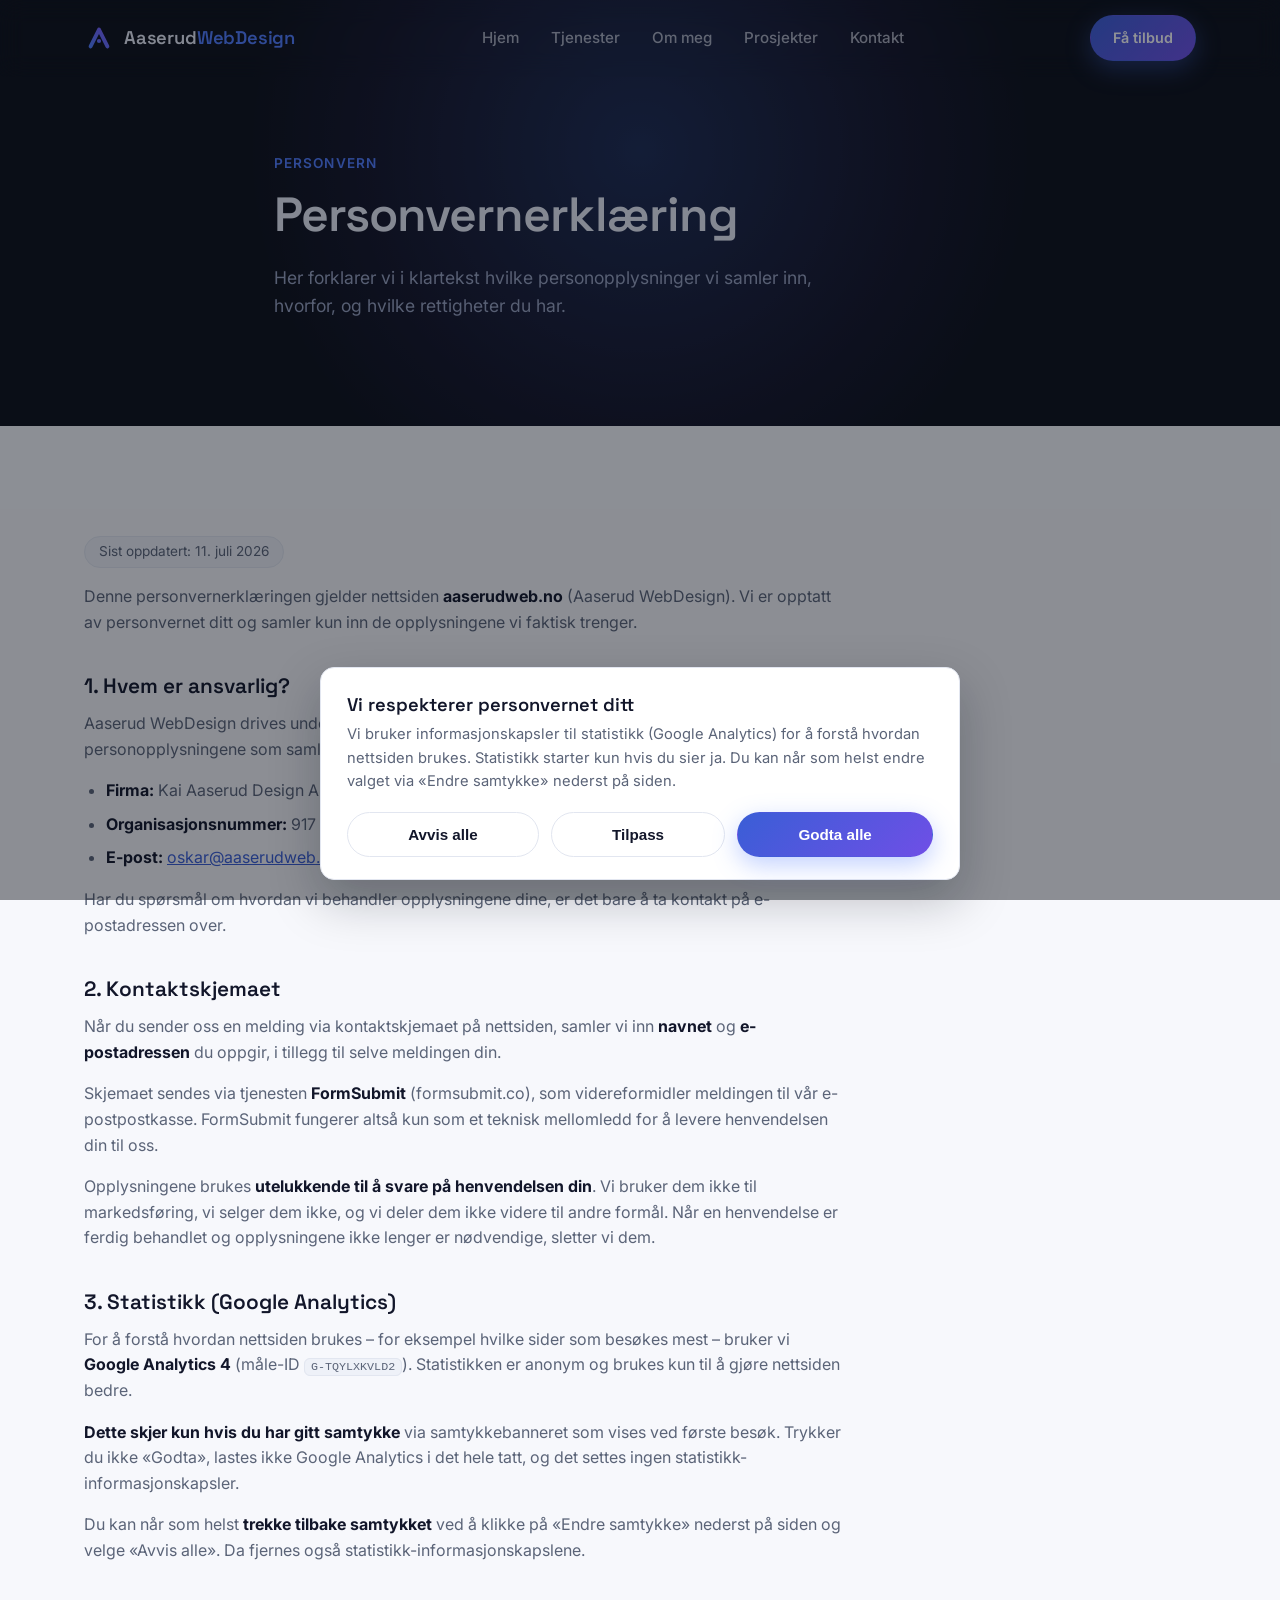
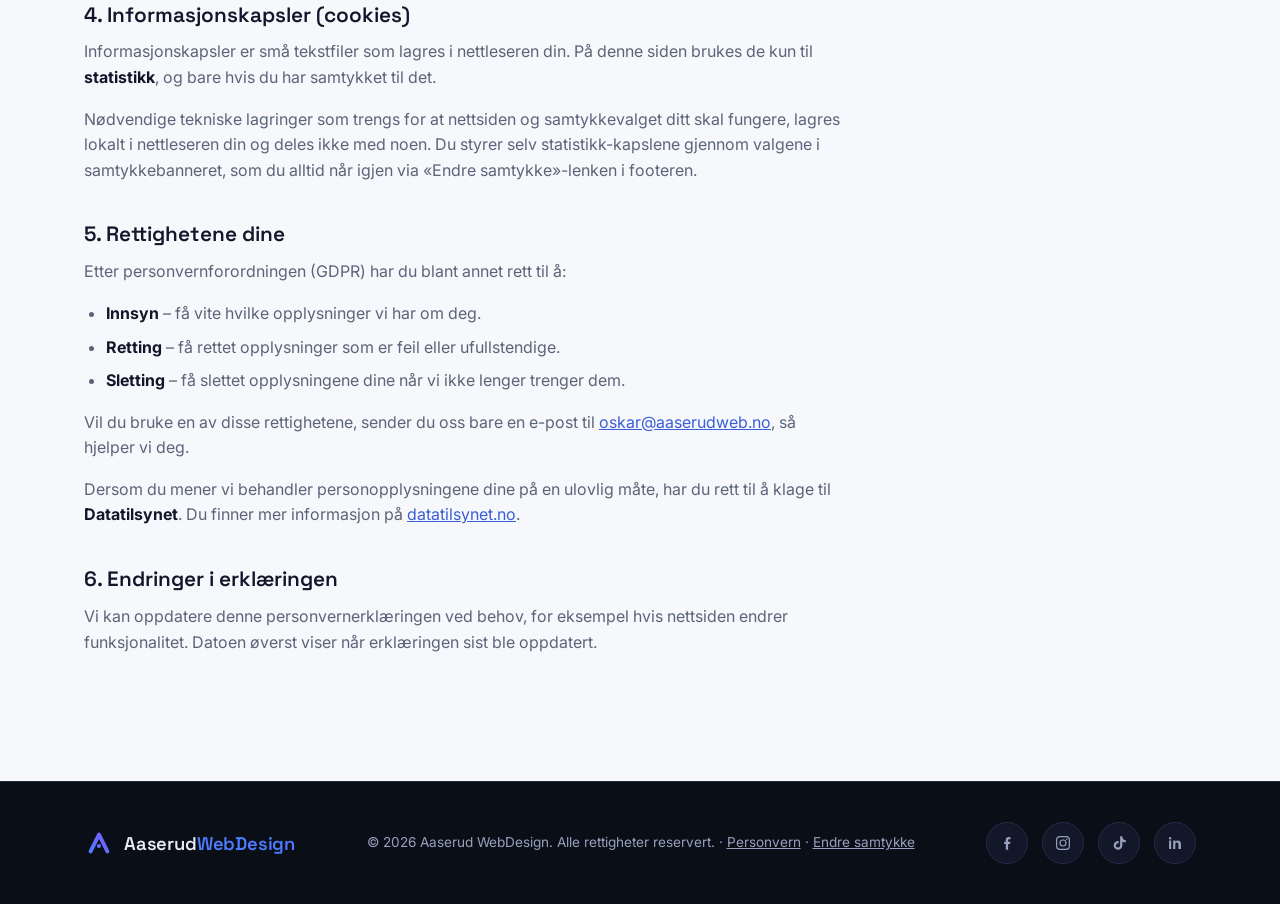
==== personvern.html @ 6ab15b95 "Forbedre universell utforming (WCAG 2.1 AA) Fikser kontrast (mørkere aksentfarge til tekst/knapper)," ====
<!DOCTYPE html>
<html lang="no">
<head>
<meta charset="UTF-8">
<meta name="viewport" content="width=device-width, initial-scale=1.0">
<title>Personvernerklæring | Aaserud WebDesign</title>
<meta name="description" content="Personvernerklæring for Aaserud WebDesign – hvordan vi behandler personopplysninger fra kontaktskjema og statistikk.">
<link rel="preconnect" href="https://fonts.googleapis.com">
<link rel="preconnect" href="https://fonts.gstatic.com" crossorigin>
<link href="https://fonts.googleapis.com/css2?family=Space+Grotesk:wght@400;500;600;700&family=Inter:wght@400;500;600&display=swap" rel="stylesheet">
<link rel="stylesheet" href="css/style.css">
<link rel="icon" type="image/svg+xml" href="favicon.svg">
</head>
<body>

<a href="#innhold" class="skip-link">Hopp til hovedinnhold</a>

<!-- Shared logo mark (referenced via <use>) -->
<svg width="0" height="0" style="position:absolute" aria-hidden="true">
  <defs>
    <linearGradient id="logoGrad" x1="0%" y1="100%" x2="100%" y2="0%">
      <stop offset="0%" stop-color="#4f7cff"/>
      <stop offset="100%" stop-color="#7c5cff"/>
    </linearGradient>
  </defs>
  <symbol id="logo-mark" viewBox="0 0 100 100">
    <path d="M22 78 L50 22 L78 78" fill="none" stroke="url(#logoGrad)" stroke-width="13" stroke-linecap="round" stroke-linejoin="round"/>
    <circle cx="50" cy="60" r="7" fill="url(#logoGrad)"/>
  </symbol>
</svg>

<header class="site-header" id="site-header">
  <div class="container header-inner">
    <a href="index.html#hjem" class="logo">
      <svg class="logo-mark" aria-hidden="true"><use href="#logo-mark"/></svg>
      <span class="logo-text">Aaserud<span class="logo-accent">WebDesign</span></span>
    </a>

    <nav class="main-nav" id="main-nav">
      <a href="index.html#hjem">Hjem</a>
      <a href="index.html#tjenester">Tjenester</a>
      <a href="index.html#om-oss">Om meg</a>
      <a href="index.html#prosjekter">Prosjekter</a>
      <a href="index.html#kontakt">Kontakt</a>
    </nav>

    <a href="index.html#kontakt" class="btn btn-primary btn-nav">Få tilbud</a>

    <button class="nav-toggle" id="nav-toggle" aria-label="Åpne meny" aria-expanded="false">
      <span></span><span></span><span></span>
    </button>
  </div>
</header>

<main id="innhold" tabindex="-1">

  <!-- Mørk topp-bar, slik at den faste headeren blir lesbar (samme grep som takk-siden) -->
  <section class="hero legal-hero">
    <div class="hero-glow"></div>
    <div class="container hero-inner">
      <p class="eyebrow">Personvern</p>
      <h1>Personvern&shy;erklæring</h1>
      <p class="hero-lead">
        Her forklarer vi i klartekst hvilke personopplysninger vi samler inn,
        hvorfor, og hvilke rettigheter du har.
      </p>
    </div>
  </section>

  <!-- Selve erklæringen -->
  <section class="section">
    <div class="container">
      <article class="legal">

        <p class="legal-updated">Sist oppdatert: 11. juli 2026</p>

        <p>
          Denne personvernerklæringen gjelder nettsiden
          <strong>aaserudweb.no</strong> (Aaserud WebDesign). Vi er opptatt av
          personvernet ditt og samler kun inn de opplysningene vi faktisk trenger.
        </p>

        <!-- 1. Behandlingsansvarlig -->
        <h2>1. Hvem er ansvarlig?</h2>
        <p>
          Aaserud WebDesign drives under firmaet <strong>Kai Aaserud Design AS</strong>,
          som er behandlingsansvarlig for personopplysningene som samles inn via denne nettsiden.
        </p>
        <ul>
          <li><strong>Firma:</strong> Kai Aaserud Design AS</li>
          <li><strong>Organisasjonsnummer:</strong> 917 796 440</li>
          <li><strong>E-post:</strong> <a href="mailto:oskar@aaserudweb.no">oskar@aaserudweb.no</a></li>
        </ul>
        <p>
          Har du spørsmål om hvordan vi behandler opplysningene dine, er det bare å
          ta kontakt på e-postadressen over.
        </p>

        <!-- 2. Kontaktskjema -->
        <h2>2. Kontaktskjemaet</h2>
        <p>
          Når du sender oss en melding via kontaktskjemaet på nettsiden, samler vi inn
          <strong>navnet</strong> og <strong>e-postadressen</strong> du oppgir, i tillegg til
          selve meldingen din.
        </p>
        <p>
          Skjemaet sendes via tjenesten <strong>FormSubmit</strong> (formsubmit.co), som
          videreformidler meldingen til vår e-postpostkasse. FormSubmit fungerer altså kun som
          et teknisk mellomledd for å levere henvendelsen din til oss.
        </p>
        <p>
          Opplysningene brukes <strong>utelukkende til å svare på henvendelsen din</strong>.
          Vi bruker dem ikke til markedsføring, vi selger dem ikke, og vi deler dem ikke videre
          til andre formål. Når en henvendelse er ferdig behandlet og opplysningene ikke lenger
          er nødvendige, sletter vi dem.
        </p>

        <!-- 3. Google Analytics -->
        <h2>3. Statistikk (Google Analytics)</h2>
        <p>
          For å forstå hvordan nettsiden brukes – for eksempel hvilke sider som besøkes mest –
          bruker vi <strong>Google Analytics 4</strong> (måle-ID <code>G-TQYLXKVLD2</code>).
          Statistikken er anonym og brukes kun til å gjøre nettsiden bedre.
        </p>
        <p>
          <strong>Dette skjer kun hvis du har gitt samtykke</strong> via samtykkebanneret som
          vises ved første besøk. Trykker du ikke «Godta», lastes ikke Google Analytics i det
          hele tatt, og det settes ingen statistikk-informasjonskapsler.
        </p>
        <p>
          Du kan når som helst <strong>trekke tilbake samtykket</strong> ved å klikke på
          «Endre samtykke» nederst på siden og velge «Avvis alle». Da fjernes også
          statistikk-informasjonskapslene.
        </p>

        <!-- 4. Informasjonskapsler -->
        <h2>4. Informasjonskapsler (cookies)</h2>
        <p>
          Informasjonskapsler er små tekstfiler som lagres i nettleseren din. På denne siden
          brukes de kun til <strong>statistikk</strong>, og bare hvis du har samtykket til det.
        </p>
        <p>
          Nødvendige tekniske lagringer som trengs for at nettsiden og samtykkevalget ditt skal
          fungere, lagres lokalt i nettleseren din og deles ikke med noen. Du styrer selv
          statistikk-kapslene gjennom valgene i samtykkebanneret, som du alltid når igjen via
          «Endre samtykke»-lenken i footeren.
        </p>

        <!-- 5. Rettigheter -->
        <h2>5. Rettighetene dine</h2>
        <p>
          Etter personvernforordningen (GDPR) har du blant annet rett til å:
        </p>
        <ul>
          <li><strong>Innsyn</strong> – få vite hvilke opplysninger vi har om deg.</li>
          <li><strong>Retting</strong> – få rettet opplysninger som er feil eller ufullstendige.</li>
          <li><strong>Sletting</strong> – få slettet opplysningene dine når vi ikke lenger trenger dem.</li>
        </ul>
        <p>
          Vil du bruke en av disse rettighetene, sender du oss bare en e-post til
          <a href="mailto:oskar@aaserudweb.no">oskar@aaserudweb.no</a>, så hjelper vi deg.
        </p>
        <p>
          Dersom du mener vi behandler personopplysningene dine på en ulovlig måte, har du rett
          til å klage til <strong>Datatilsynet</strong>. Du finner mer informasjon på
          <a href="https://www.datatilsynet.no" target="_blank" rel="noopener">datatilsynet.no<span class="visually-hidden"> (åpnes i ny fane)</span></a>.
        </p>

        <!-- 6. Endringer -->
        <h2>6. Endringer i erklæringen</h2>
        <p>
          Vi kan oppdatere denne personvernerklæringen ved behov, for eksempel hvis nettsiden
          endrer funksjonalitet. Datoen øverst viser når erklæringen sist ble oppdatert.
        </p>

      </article>
    </div>
  </section>

</main>

<footer class="site-footer">
  <div class="container footer-inner">
    <a href="index.html#hjem" class="logo">
      <svg class="logo-mark" aria-hidden="true"><use href="#logo-mark"/></svg>
      <span class="logo-text">Aaserud<span class="logo-accent">WebDesign</span></span>
    </a>
    <p>&copy; <span id="year"></span> Aaserud WebDesign. Alle rettigheter reservert.
      &middot; <a href="personvern.html">Personvern</a>
      &middot; <button type="button" class="consent-reopen" data-consent-reopen>Endre samtykke</button></p>
    <div class="social-links footer-social">
      <a class="social-icon" href="https://www.facebook.com/profile.php?id=61591811129227" target="_blank" rel="noopener" title="Facebook" aria-label="Facebook (åpnes i ny fane)">
        <svg viewBox="0 0 24 24" fill="currentColor"><path d="M13.5 21v-7.6h2.6l.4-3h-3v-1.9c0-.87.24-1.46 1.5-1.46h1.6V4.1c-.28-.04-1.23-.12-2.34-.12-2.32 0-3.9 1.4-3.9 4V10.4H8.3v3h2.1V21h3.1z"/></svg>
      </a>
      <a class="social-icon" href="https://www.instagram.com/aaserudweb/" target="_blank" rel="noopener" title="Instagram" aria-label="Instagram (åpnes i ny fane)">
        <svg viewBox="0 0 24 24" fill="none"><rect x="3.5" y="3.5" width="17" height="17" rx="4.5" stroke="currentColor" stroke-width="1.6"/><circle cx="12" cy="12" r="4" stroke="currentColor" stroke-width="1.6"/><circle cx="17" cy="7" r="1" fill="currentColor"/></svg>
      </a>
      <a class="social-icon" href="https://www.tiktok.com/@aaserudweb" target="_blank" rel="noopener" title="TikTok" aria-label="TikTok (åpnes i ny fane)">
        <svg viewBox="0 0 24 24" fill="currentColor"><path d="M16.5 3h-3v12.2a2.8 2.8 0 1 1-2-2.68V9.4a5.8 5.8 0 1 0 5 5.75V9.9a7.7 7.7 0 0 0 4.5 1.45V8.35A4.7 4.7 0 0 1 16.5 3z"/></svg>
      </a>
      <a class="social-icon" href="https://www.linkedin.com/in/oskar-aaserud-960162421/" target="_blank" rel="noopener" title="LinkedIn" aria-label="LinkedIn (åpnes i ny fane)">
        <svg viewBox="0 0 24 24" fill="currentColor"><path d="M6.94 8.5H4.06V20h2.88V8.5zM5.5 4a1.67 1.67 0 100 3.34A1.67 1.67 0 005.5 4zM20 20v-6.34c0-3.4-1.82-4.98-4.24-4.98-1.96 0-2.83 1.08-3.32 1.83V8.5H9.56c.04.87 0 11.5 0 11.5h2.88v-6.42c0-.34.03-.69.13-.94.28-.69.92-1.42 2-1.42 1.41 0 1.97 1.07 1.97 2.65V20H20z"/></svg>
      </a>
    </div>
  </div>
</footer>

<script src="js/script.js"></script>
<script src="js/consent.js"></script>
</body>
</html>
---- css/style.css ----
/* ===== Variables ===== */
:root {
  --bg: #f7f8fc;
  --bg-alt: #eef1f8;
  --surface: #ffffff;
  --surface-hover: #f5f7fc;
  --border: #e2e6f0;
  --text: #12162a;
  --text-muted: #5b6478;
  --accent: #4f7cff;
  --accent-2: #7c5cff;
  --accent-gradient: linear-gradient(135deg, var(--accent), var(--accent-2));
  /* Mørkere varianter til tekst/knapper der hvit eller lys bakgrunn krever
     WCAG AA-kontrast (4.5:1). Brand-blåfargen over beholdes til grafikk og
     til tekst på mørk bakgrunn, der den allerede har god kontrast. */
  --accent-strong: #3a5ed6;    /* tekstlenker på lys bakgrunn */
  --accent-2-strong: #6f4fe6;  /* mørkere lilla, kun i knappe-gradienten */
  --field-border: #767f94;     /* synlig kant på skjemafelt (WCAG 1.4.11) */
  --radius: 14px;
  --font-head: 'Space Grotesk', 'Inter', sans-serif;
  --font-body: 'Inter', sans-serif;
  --container: 1160px;

  /* Dark bookend sections (hero + footer) */
  --dark-bg: #0a0e17;
  --dark-surface: #121829;
  --dark-border: #232c45;
  --dark-text: #e8ecf7;
  --dark-text-muted: #97a1bf;
}

* { box-sizing: border-box; margin: 0; padding: 0; }

html { scroll-behavior: smooth; }

body {
  background: var(--bg);
  color: var(--text);
  font-family: var(--font-body);
  line-height: 1.6;
  -webkit-font-smoothing: antialiased;
  overflow-x: hidden;
}

h1, h2, h3, .logo {
  font-family: var(--font-head);
  font-weight: 600;
  line-height: 1.15;
}

a { color: inherit; text-decoration: none; }

img { max-width: 100%; display: block; }

/* ===== Tilgjengelighet: synlig tastaturfokus ===== */
/* Tydelig fokus-omriss for ALT som kan nås med Tab (lenker, knapper, felt).
   :focus-visible vises kun ved tastaturbruk, ikke ved museklikk. */
:focus-visible {
  outline: 3px solid var(--accent);
  outline-offset: 2px;
}

/* "Hopp til hovedinnhold"-lenke: skjult til den får tastaturfokus. */
.skip-link {
  position: absolute;
  left: 12px;
  top: -60px;
  z-index: 1001;
  background: var(--surface);
  color: var(--text);
  padding: 10px 18px;
  border: 1px solid var(--border);
  border-radius: 8px;
  font-weight: 600;
  transition: top 0.2s ease;
}
.skip-link:focus { top: 12px; }

/* Synlig for skjermlesere, skjult visuelt (f.eks. «(åpnes i ny fane)»). */
.visually-hidden {
  position: absolute !important;
  width: 1px; height: 1px;
  padding: 0; margin: -1px;
  overflow: hidden;
  clip: rect(0, 0, 0, 0);
  white-space: nowrap;
  border: 0;
}

.container {
  width: 100%;
  max-width: var(--container);
  margin: 0 auto;
  padding: 0 24px;
}

.text-gradient {
  background: var(--accent-gradient);
  -webkit-background-clip: text;
  background-clip: text;
  color: transparent;
}

.eyebrow {
  display: inline-block;
  font-size: 0.85rem;
  font-weight: 600;
  letter-spacing: 0.08em;
  text-transform: uppercase;
  color: var(--accent-strong);   /* mørkere blå for lesbarhet på lys bakgrunn */
  margin-bottom: 12px;
}

.eyebrow.center { display: block; text-align: center; }
/* På den mørke hero-baren har brand-blåfargen god kontrast – behold den der. */
.hero .eyebrow { color: var(--accent); }

.section-title { font-size: clamp(1.7rem, 3vw, 2.4rem); margin-bottom: 18px; }
.section-title.center { text-align: center; }
.section-lead { color: var(--text-muted); max-width: 560px; }
.section-lead.center { margin: 0 auto 40px; text-align: center; }

/* ===== Buttons ===== */
.btn {
  display: inline-flex;
  align-items: center;
  justify-content: center;
  padding: 13px 26px;
  border-radius: 999px;
  font-weight: 600;
  font-size: 0.95rem;
  border: 1px solid transparent;
  cursor: pointer;
  transition: transform 0.2s ease, box-shadow 0.2s ease, background 0.2s ease, border-color .2s ease;
}

.btn-primary {
  /* Litt dypere gradient enn brand-fargen, slik at hvit tekst får minst
     4.5:1 kontrast (WCAG AA for normal tekst). Nesten umerkelig visuelt. */
  background: linear-gradient(135deg, var(--accent-strong), var(--accent-2-strong));
  color: #fff;
  box-shadow: 0 8px 24px rgba(79, 124, 255, 0.35);
}

.btn-primary:hover { transform: translateY(-2px); box-shadow: 0 12px 30px rgba(79, 124, 255, 0.45); }

.btn-ghost {
  background: transparent;
  color: var(--dark-text);
  border-color: var(--dark-border);
}

.btn-ghost:hover { border-color: var(--accent); color: var(--accent); }

.btn-full { width: 100%; }

/* ===== Header ===== */
.site-header {
  position: fixed;
  top: 0; left: 0; right: 0;
  z-index: 100;
  background: transparent;
  color: var(--dark-text);
  backdrop-filter: blur(12px);
  border-bottom: 1px solid transparent;
  transition: border-color 0.3s ease, background 0.3s ease, color 0.3s ease;
}

.site-header.scrolled {
  border-bottom-color: var(--border);
  background: rgba(247, 248, 252, 0.88);
  color: var(--text);
  box-shadow: 0 1px 0 rgba(18, 22, 42, 0.04);
}

.header-inner {
  display: flex;
  align-items: center;
  justify-content: space-between;
  height: 76px;
}

.logo {
  display: inline-flex;
  align-items: center;
  gap: 10px;
  font-size: 1.15rem;
  font-weight: 600;
  letter-spacing: -0.01em;
  white-space: nowrap;
}
.logo-accent { color: var(--accent); }

.logo-mark {
  width: 30px;
  height: 30px;
  flex-shrink: 0;
  transition: transform 0.35s cubic-bezier(0.34, 1.56, 0.64, 1);
}
.logo:hover .logo-mark { transform: rotate(-8deg) scale(1.08); }

.main-nav { display: flex; gap: 32px; }
.main-nav a {
  font-size: 0.95rem;
  color: currentColor;
  opacity: 0.7;
  font-weight: 500;
  transition: opacity 0.2s ease;
  position: relative;
}
.main-nav a:hover { opacity: 1; }
.main-nav a.active { opacity: 1; }
.main-nav a.active::after {
  content: '';
  position: absolute;
  left: 0; right: 0; bottom: -8px;
  height: 2px;
  background: var(--accent-gradient);
  border-radius: 2px;
}

.btn-nav { padding: 10px 22px; font-size: 0.9rem; }

.nav-toggle {
  display: none;
  flex-direction: column;
  justify-content: center;
  gap: 5px;
  width: 40px;
  height: 40px;
  background: none;
  border: none;
  cursor: pointer;
}
.nav-toggle span {
  display: block;
  width: 22px;
  height: 2px;
  background: currentColor;
  border-radius: 2px;
  transition: transform 0.25s ease, opacity 0.25s ease;
}

/* ===== Hero ===== */
.hero {
  position: relative;
  background: var(--dark-bg);
  color: var(--dark-text);
  padding: 190px 0 120px;
  overflow: hidden;
}

.hero-glow {
  position: absolute;
  top: -200px;
  left: 50%;
  transform: translateX(-50%);
  width: 900px;
  height: 700px;
  background: radial-gradient(circle, rgba(79,124,255,0.25) 0%, rgba(124,92,255,0.08) 45%, transparent 70%);
  pointer-events: none;
  z-index: 0;
}

.hero-inner { position: relative; z-index: 1; max-width: 780px; }

.hero h1 {
  font-size: clamp(2.2rem, 5.5vw, 3.6rem);
  letter-spacing: -0.02em;
  margin-bottom: 22px;
}

.hero-lead {
  font-size: 1.1rem;
  color: var(--dark-text-muted);
  max-width: 560px;
  margin-bottom: 36px;
}

.hero-actions { display: flex; gap: 16px; flex-wrap: wrap; }

/* ===== Thank you page ===== */
.thanks-hero { min-height: 80vh; display: flex; align-items: center; padding: 160px 0; }
.thanks-inner { text-align: center; max-width: 620px; margin: 0 auto; }
.thanks-inner .hero-lead { margin-left: auto; margin-right: auto; }
.thanks-inner .hero-actions { justify-content: center; }
.thanks-icon {
  width: 64px;
  height: 64px;
  margin: 0 auto 24px;
  border-radius: 50%;
  background: var(--accent-gradient);
  display: flex;
  align-items: center;
  justify-content: center;
  color: #fff;
  box-shadow: 0 12px 30px rgba(79, 124, 255, 0.4);
}
.thanks-icon svg { width: 30px; height: 30px; }

/* ===== Sections ===== */
.section { padding: 110px 0; }
.section-alt { background: var(--bg-alt); }

/* ===== Grid & Cards ===== */
.grid { display: grid; gap: 24px; margin-top: 50px; }
.grid-4 { grid-template-columns: repeat(4, 1fr); }
.grid-3 { grid-template-columns: repeat(3, 1fr); }

.card {
  background: var(--surface);
  border: 1px solid var(--border);
  border-radius: var(--radius);
  padding: 32px 26px;
  box-shadow: 0 1px 2px rgba(18, 22, 42, 0.04);
  transition: transform 0.25s ease, border-color 0.25s ease, background 0.25s ease, box-shadow 0.25s ease;
}

.card:hover {
  transform: translateY(-4px);
  border-color: var(--accent);
  background: var(--surface-hover);
  box-shadow: 0 16px 32px rgba(79, 124, 255, 0.12);
}

.card-icon {
  width: 46px;
  height: 46px;
  border-radius: 12px;
  background: var(--accent-gradient);
  display: flex;
  align-items: center;
  justify-content: center;
  margin-bottom: 20px;
  color: #fff;
}
.card-icon svg { width: 24px; height: 24px; }

.card h3 { font-size: 1.15rem; margin-bottom: 10px; }
.card p { color: var(--text-muted); font-size: 0.95rem; }

.project-placeholder {
  height: 140px;
  border-radius: 10px;
  background: linear-gradient(135deg, rgba(79,124,255,0.15), rgba(124,92,255,0.1));
  border: 1px dashed var(--border);
  margin-bottom: 20px;
}

.project-thumb {
  position: relative;
  width: 100%;
  padding-top: 56.25%;
  overflow: hidden;
  border-radius: 10px;
  border: 1px solid var(--border);
  background: var(--bg-alt);
  margin-bottom: 20px;
}
.project-thumb img {
  position: absolute;
  top: 0; left: 0;
  width: 100%;
  height: 100%;
  object-fit: cover;
  object-position: top;
}

.project-link {
  display: inline-flex;
  align-items: center;
  gap: 6px;
  margin-top: 14px;
  font-size: 0.9rem;
  font-weight: 600;
  color: var(--accent-strong);
  transition: gap 0.2s ease;
}
.project-link svg { width: 15px; height: 15px; }
.project-link:hover { gap: 10px; }

/* ===== About ===== */
.about-grid {
  display: grid;
  grid-template-columns: 1.1fr 0.9fr;
  gap: 60px;
  align-items: start;
}

.about-visual { position: sticky; top: 110px; }

.about-text p { color: var(--text-muted); margin-bottom: 16px; }

.stats { display: flex; gap: 36px; margin-top: 32px; flex-wrap: wrap; }
.stat { display: flex; flex-direction: column; }
.stat-num { font-family: var(--font-head); font-size: 1.6rem; font-weight: 700; color: var(--accent); }
.stat-label { font-size: 0.85rem; color: var(--text-muted); }

.about-visual { display: flex; justify-content: center; }
.visual-card {
  width: 100%;
  max-width: 380px;
  aspect-ratio: 4/3;
  background: var(--surface);
  border: 1px solid var(--border);
  border-radius: var(--radius);
  padding: 22px;
  position: relative;
  box-shadow: 0 20px 60px rgba(18, 22, 42, 0.08);
}
.visual-dot { width: 10px; height: 10px; border-radius: 50%; display: inline-block; margin-right: 6px; }
.dot-red { background: #ff5f57; }
.dot-yellow { background: #febc2e; }
.dot-green { background: #28c840; }
.visual-lines { margin-top: 30px; display: flex; flex-direction: column; gap: 14px; }
.visual-lines span { display: block; height: 10px; border-radius: 6px; background: var(--border); }
.visual-lines span:nth-child(1) { width: 80%; }
.visual-lines span:nth-child(2) { width: 95%; background: var(--accent-gradient); opacity: 0.5; }
.visual-lines span:nth-child(3) { width: 60%; }
.visual-lines span:nth-child(4) { width: 88%; }

/* ===== Contact ===== */
.contact-grid {
  display: grid;
  grid-template-columns: 1fr 1fr;
  gap: 60px;
  align-items: start;
}

.contact-info p { color: var(--text-muted); margin-bottom: 24px; }

.contact-list { list-style: none; margin-bottom: 24px; }
.contact-list li { display: flex; flex-direction: column; margin-bottom: 16px; }
.contact-label { font-size: 0.8rem; color: var(--text-muted); text-transform: uppercase; letter-spacing: 0.05em; margin-bottom: 4px; }
.contact-list a { font-size: 1.05rem; font-weight: 500; transition: color 0.2s ease; }
.contact-list a:hover { color: var(--accent-strong); }

.social-links { display: flex; gap: 14px; margin-top: 8px; }
.social-icon {
  width: 42px;
  height: 42px;
  border-radius: 50%;
  background: var(--surface);
  border: 1px solid var(--border);
  display: flex;
  align-items: center;
  justify-content: center;
  color: var(--text-muted);
  cursor: pointer;
  transition: color 0.2s ease, border-color 0.2s ease, background 0.2s ease, transform 0.2s ease;
}
.social-icon:hover {
  color: var(--accent);
  border-color: var(--accent);
  transform: translateY(-2px);
}
.social-icon svg { width: 18px; height: 18px; }
.social-note { font-size: 0.82rem; color: var(--text-muted); margin-top: 10px; font-style: italic; }

.contact-form {
  background: var(--surface);
  border: 1px solid var(--border);
  border-radius: var(--radius);
  padding: 32px;
}

.form-row { margin-bottom: 18px; display: flex; flex-direction: column; gap: 8px; }
.form-row label { font-size: 0.85rem; color: var(--text-muted); }

.form-row input,
.form-row textarea {
  background: var(--bg-alt);
  border: 1px solid var(--field-border);  /* mørkere kant så feltet er synlig (WCAG 1.4.11) */
  border-radius: 10px;
  padding: 12px 14px;
  color: var(--text);
  font-family: var(--font-body);
  font-size: 0.95rem;
  resize: vertical;
  transition: border-color 0.2s ease;
}

/* Placeholder mørk nok til å være lesbar (kravet dekkes uansett av label-en). */
.form-row input::placeholder,
.form-row textarea::placeholder { color: var(--text-muted); }

/* Behold aksent-kanten ved fokus, men gi også et tydelig fokus-omriss for
   tastaturbrukere (erstatter det tidligere «outline: none»). */
.form-row input:focus,
.form-row textarea:focus { border-color: var(--accent); }
.form-row input:focus-visible,
.form-row textarea:focus-visible {
  outline: 3px solid var(--accent);
  outline-offset: 2px;
}

.form-note { margin-top: 14px; font-size: 0.85rem; color: var(--accent-strong); text-align: center; min-height: 1.2em; }

/* ===== Footer ===== */
.site-footer {
  background: var(--dark-bg);
  color: var(--dark-text);
  border-top: 1px solid var(--dark-border);
  padding: 40px 0;
}
.footer-inner {
  display: flex;
  align-items: center;
  justify-content: space-between;
  flex-wrap: wrap;
  gap: 20px;
}
.footer-inner p { color: var(--dark-text-muted); font-size: 0.85rem; }
.footer-social { margin: 0; }
.footer-social .social-icon {
  background: var(--dark-surface);
  border-color: var(--dark-border);
  color: var(--dark-text-muted);
}

/* ===== Reveal animation ===== */
.reveal {
  opacity: 0;
  transform: translateY(24px);
  transition: opacity 0.6s ease, transform 0.6s ease;
}
.reveal.in-view {
  opacity: 1;
  transform: translateY(0);
}

/* ===== Responsive ===== */
@media (max-width: 900px) {
  .main-nav, .btn-nav { display: none; }
  .nav-toggle { display: flex; }

  .main-nav.open {
    display: flex;
    flex-direction: column;
    position: absolute;
    top: 76px;
    left: 0; right: 0;
    background: rgba(10, 14, 23, 0.98);
    border-bottom: 1px solid var(--dark-border);
    padding: 20px 24px 28px;
    gap: 18px;
  }

  .site-header.scrolled .main-nav.open {
    background: rgba(247, 248, 252, 0.98);
    border-bottom-color: var(--border);
  }

  .grid-4 { grid-template-columns: repeat(2, 1fr); }
  .grid-3 { grid-template-columns: 1fr; }
  .about-grid, .contact-grid { grid-template-columns: 1fr; }
  .about-visual { order: -1; position: static; }
}

@media (max-width: 560px) {
  .grid-4 { grid-template-columns: 1fr; }
  .hero { padding: 150px 0 80px; }
  .section { padding: 80px 0; }
  .footer-inner { flex-direction: column; text-align: center; }
}

/* ===== Innholdssider (personvern o.l.) ===== */
/* Kompakt mørk topp-bar: gir den faste headeren en lesbar bakgrunn. */
.legal-hero { padding: 150px 0 70px; }
.legal-hero h1 { font-size: clamp(2rem, 4.5vw, 3rem); }

/* Lesbar brødtekst med god luft og behagelig lesebredde. */
.legal { max-width: 760px; }
.legal h2 {
  font-size: 1.3rem;
  margin: 40px 0 12px;
  color: var(--text);
}
.legal p { margin-bottom: 16px; color: var(--text-muted); }
.legal ul { margin: 0 0 16px 22px; color: var(--text-muted); }
.legal li { margin-bottom: 8px; }
.legal strong { color: var(--text); }
.legal a { color: var(--accent-strong); text-decoration: underline; }
.legal code {
  background: var(--bg-alt);
  border: 1px solid var(--border);
  border-radius: 6px;
  padding: 1px 6px;
  font-size: 0.9em;
}
.legal-updated {
  display: inline-block;
  font-size: 0.85rem;
  color: var(--text-muted);
  background: var(--bg-alt);
  border: 1px solid var(--border);
  border-radius: 999px;
  padding: 4px 14px;
  margin-bottom: 24px;
}

/* ===== Samtykke-banner (cookie consent) ===== */
/* Ligger fast nederst på skjermen med en svak, halvgjennomsiktig bakgrunn.
   Fargene gjenbruker sidens variabler slik at banneret matcher resten. */
.consent {
  position: fixed;
  inset: 0;                       /* dekker hele viewporten */
  z-index: 1000;
  display: flex;
  align-items: flex-end;          /* banneret sitter i bunnen */
  justify-content: center;
  padding: 20px;
  background: rgba(10, 14, 23, 0.45);  /* dempet bakteppe */
}
.consent[hidden] { display: none; }

.consent-box {
  width: 100%;
  max-width: 640px;
  background: var(--surface);
  border: 1px solid var(--border);
  border-radius: var(--radius);
  box-shadow: 0 20px 50px rgba(10, 14, 23, 0.25);
  padding: 26px 26px 22px;
}

.consent-title {
  font-size: 1.15rem;
  margin-bottom: 8px;
  color: var(--text);
}
.consent-text {
  font-size: 0.92rem;
  color: var(--text-muted);
  margin-bottom: 18px;
}

/* De tre valgene: samme størrelse og plass = likeverdige (ekomloven-krav). */
.consent-actions {
  display: flex;
  flex-wrap: wrap;
  gap: 12px;
}
.consent-btn {
  flex: 1 1 auto;
  justify-content: center;
  min-width: 130px;
}

/* .btn-ghost er laget for mørk bakgrunn. På det lyse banner-kortet gir vi
   "Avvis alle" og "Tilpass" lesbar tekst og synlig ramme, like tydelig som
   "Godta alle" – ingen av valgene skal fremstå som mindre tilgjengelig. */
.consent .btn-ghost {
  color: var(--text);
  border-color: var(--border);
}
.consent .btn-ghost:hover {
  color: var(--accent-strong);
  border-color: var(--accent-strong);
}

/* --- Tilpass-visning --- */
.consent-category {
  display: flex;
  align-items: center;
  justify-content: space-between;
  gap: 16px;
  padding: 14px 0;
  border-top: 1px solid var(--border);
}
.consent-category:first-of-type { border-top: none; }
.consent-cat-name { font-weight: 600; color: var(--text); }
.consent-cat-desc { font-size: 0.85rem; color: var(--text-muted); }
.consent-cat-fixed { font-size: 0.85rem; color: var(--text-muted); white-space: nowrap; }

/* Av/på-bryter for statistikk (ren CSS, ingen bilder). */
.consent-switch {
  display: inline-flex;
  align-items: center;
  gap: 10px;
  cursor: pointer;
  user-select: none;
}
.consent-switch input { position: absolute; opacity: 0; width: 0; height: 0; }
.consent-slider {
  position: relative;
  width: 44px;
  height: 24px;
  border-radius: 999px;
  background: var(--border);
  transition: background 0.2s ease;
  flex: none;
}
.consent-slider::after {
  content: '';
  position: absolute;
  top: 3px; left: 3px;
  width: 18px; height: 18px;
  border-radius: 50%;
  background: #fff;
  transition: transform 0.2s ease;
}
.consent-switch input:checked + .consent-slider { background: var(--accent); }
.consent-switch input:checked + .consent-slider::after { transform: translateX(20px); }
.consent-switch input:focus-visible + .consent-slider {
  outline: 2px solid var(--accent);
  outline-offset: 2px;
}
.consent-switch-label { font-size: 0.9rem; color: var(--text-muted); }
.consent-customize .consent-actions { margin-top: 18px; }

/* "Endre samtykke"-lenke i footeren (ser ut som en lenke, er en <button>). */
.consent-reopen {
  background: none;
  border: none;
  padding: 0;
  cursor: pointer;
  font: inherit;
  color: var(--dark-text-muted);
  font-size: 0.85rem;
  text-decoration: underline;
}
.consent-reopen:hover { color: var(--accent); }

/* "Personvern"-lenken i footeren – samme dempede stil som "Endre samtykke". */
.footer-inner p a {
  color: var(--dark-text-muted);
  font-size: 0.85rem;
  text-decoration: underline;
}
.footer-inner p a:hover { color: var(--accent); }

/* Mobil: la de tre knappene stå under hverandre i full bredde. */
@media (max-width: 480px) {
  .consent-actions { flex-direction: column; }
  .consent-btn { width: 100%; }
}

/* ===== Respekter «redusert bevegelse» (brukere som er følsomme for animasjon) ===== */
@media (prefers-reduced-motion: reduce) {
  html { scroll-behavior: auto; }
  *, *::before, *::after {
    animation-duration: 0.01ms !important;
    animation-iteration-count: 1 !important;
    transition-duration: 0.01ms !important;
  }
  .reveal { opacity: 1; transform: none; }
}
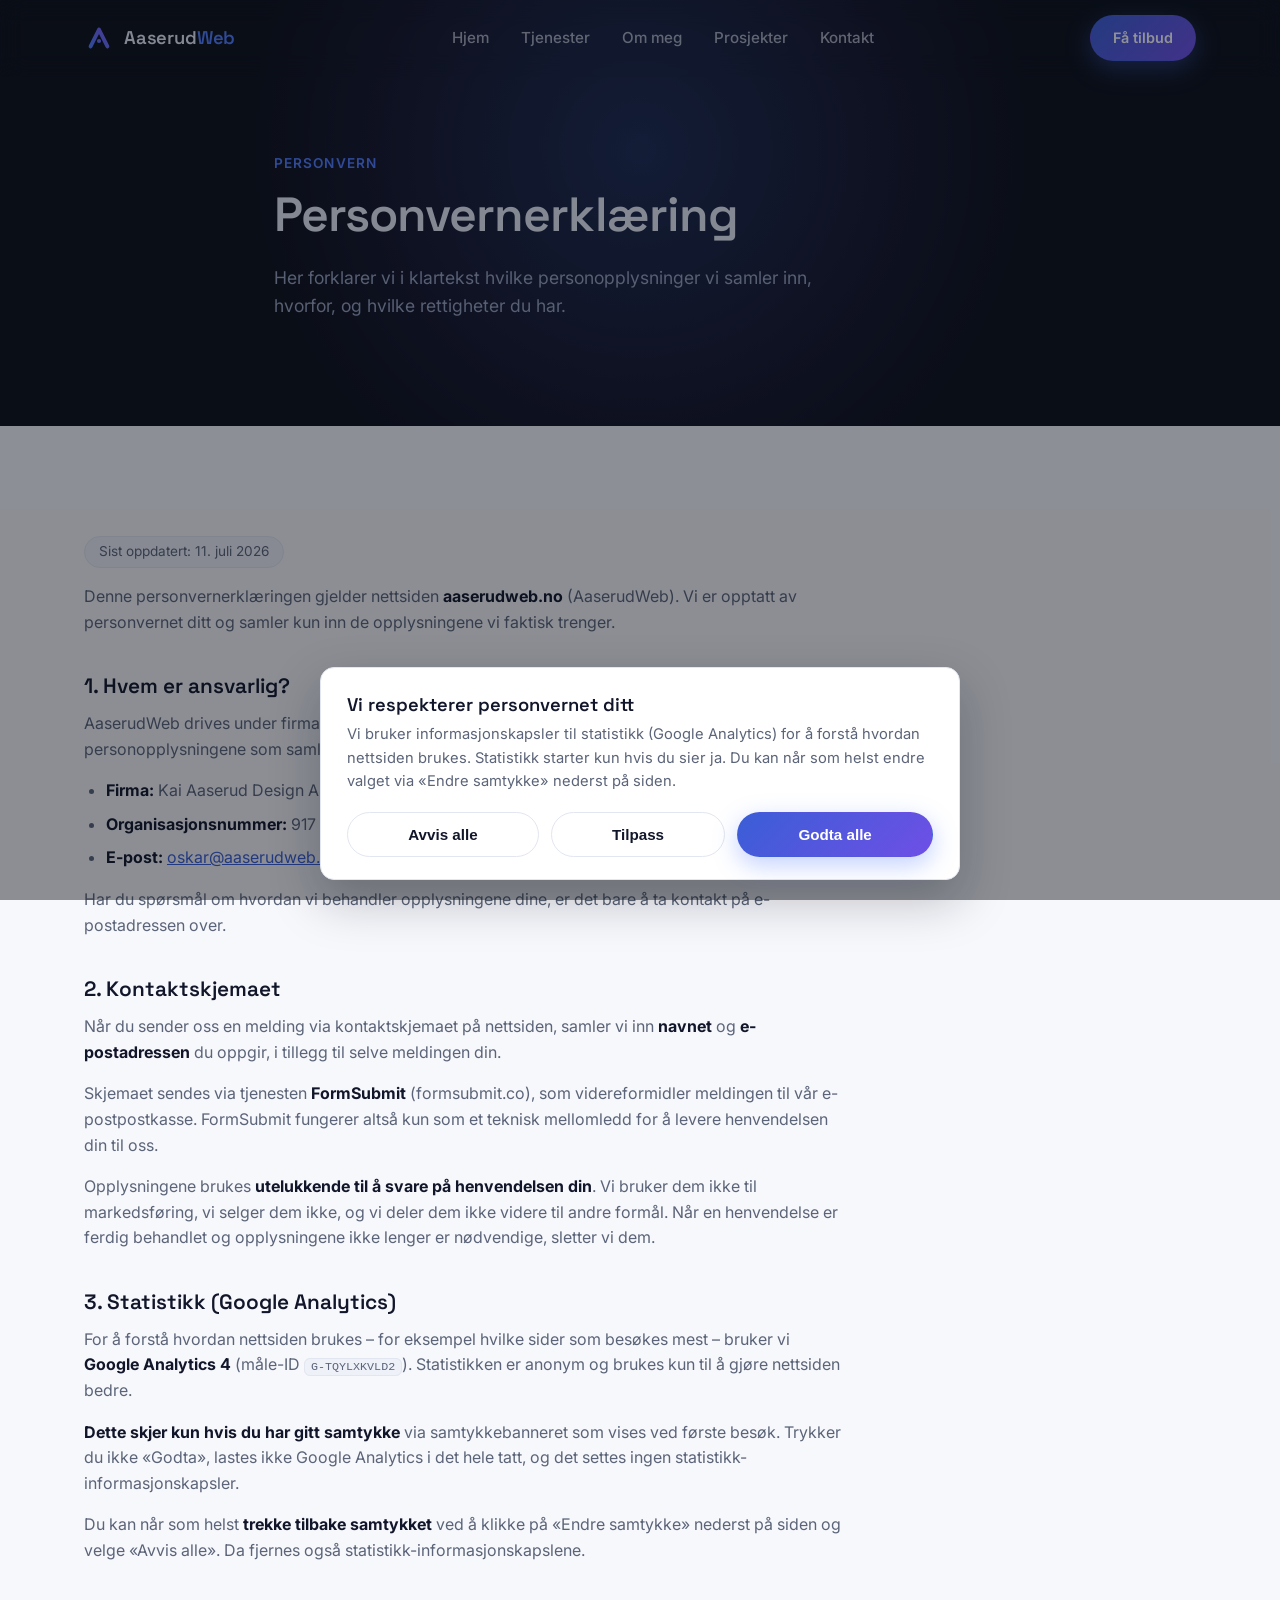
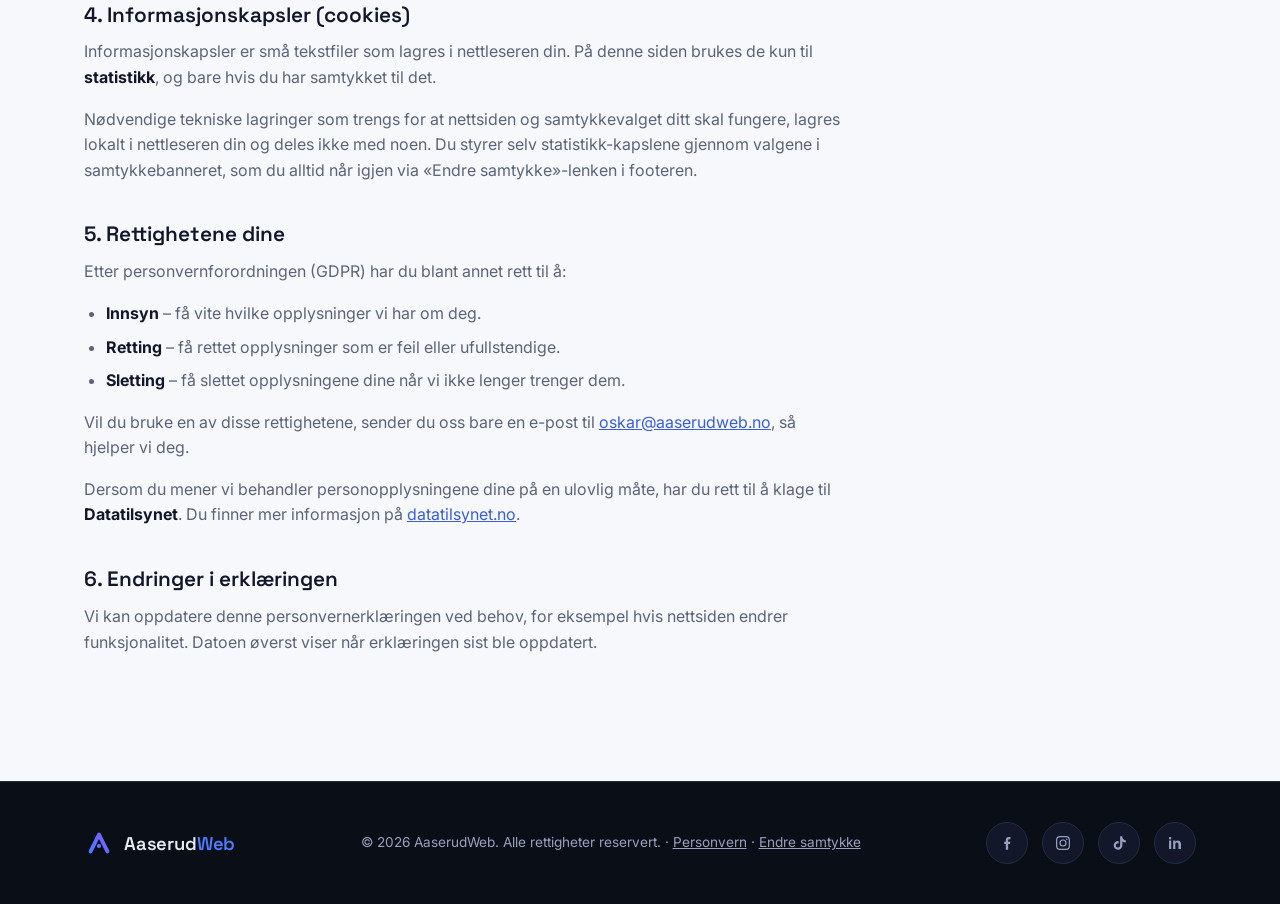
==== commit 63d944bf: "Bytt merkenavn til AaserudWeb og legg Aaserud Trapp i porteføljen Erstatter Bakeri Grua-demoen med d" ====
--- a/personvern.html
+++ b/personvern.html
@@ -3,8 +3,8 @@
 <head>
 <meta charset="UTF-8">
 <meta name="viewport" content="width=device-width, initial-scale=1.0">
-<title>Personvernerklæring | Aaserud WebDesign</title>
-<meta name="description" content="Personvernerklæring for Aaserud WebDesign – hvordan vi behandler personopplysninger fra kontaktskjema og statistikk.">
+<title>Personvernerklæring | AaserudWeb</title>
+<meta name="description" content="Personvernerklæring for AaserudWeb – hvordan vi behandler personopplysninger fra kontaktskjema og statistikk.">
 <link rel="preconnect" href="https://fonts.googleapis.com">
 <link rel="preconnect" href="https://fonts.gstatic.com" crossorigin>
 <link href="https://fonts.googleapis.com/css2?family=Space+Grotesk:wght@400;500;600;700&family=Inter:wght@400;500;600&display=swap" rel="stylesheet">
@@ -33,7 +33,7 @@
   <div class="container header-inner">
     <a href="index.html#hjem" class="logo">
       <svg class="logo-mark" aria-hidden="true"><use href="#logo-mark"/></svg>
-      <span class="logo-text">Aaserud<span class="logo-accent">WebDesign</span></span>
+      <span class="logo-text">Aaserud<span class="logo-accent">Web</span></span>
     </a>
 
     <nav class="main-nav" id="main-nav">
@@ -76,14 +76,14 @@
 
         <p>
           Denne personvernerklæringen gjelder nettsiden
-          <strong>aaserudweb.no</strong> (Aaserud WebDesign). Vi er opptatt av
+          <strong>aaserudweb.no</strong> (AaserudWeb). Vi er opptatt av
           personvernet ditt og samler kun inn de opplysningene vi faktisk trenger.
         </p>
 
         <!-- 1. Behandlingsansvarlig -->
         <h2>1. Hvem er ansvarlig?</h2>
         <p>
-          Aaserud WebDesign drives under firmaet <strong>Kai Aaserud Design AS</strong>,
+          AaserudWeb drives under firmaet <strong>Kai Aaserud Design AS</strong>,
           som er behandlingsansvarlig for personopplysningene som samles inn via denne nettsiden.
         </p>
         <ul>
@@ -183,9 +183,9 @@
   <div class="container footer-inner">
     <a href="index.html#hjem" class="logo">
       <svg class="logo-mark" aria-hidden="true"><use href="#logo-mark"/></svg>
-      <span class="logo-text">Aaserud<span class="logo-accent">WebDesign</span></span>
+      <span class="logo-text">Aaserud<span class="logo-accent">Web</span></span>
     </a>
-    <p>&copy; <span id="year"></span> Aaserud WebDesign. Alle rettigheter reservert.
+    <p>&copy; <span id="year"></span> AaserudWeb. Alle rettigheter reservert.
       &middot; <a href="personvern.html">Personvern</a>
       &middot; <button type="button" class="consent-reopen" data-consent-reopen>Endre samtykke</button></p>
     <div class="social-links footer-social">
--- a/css/style.css
+++ b/css/style.css
@@ -231,6 +231,7 @@
   background: none;
   border: none;
   cursor: pointer;
+  color: inherit;   /* arv headerens farge, så strekene (currentColor) bytter til svart når headeren blir hvit */
 }
 .nav-toggle span {
   display: block;
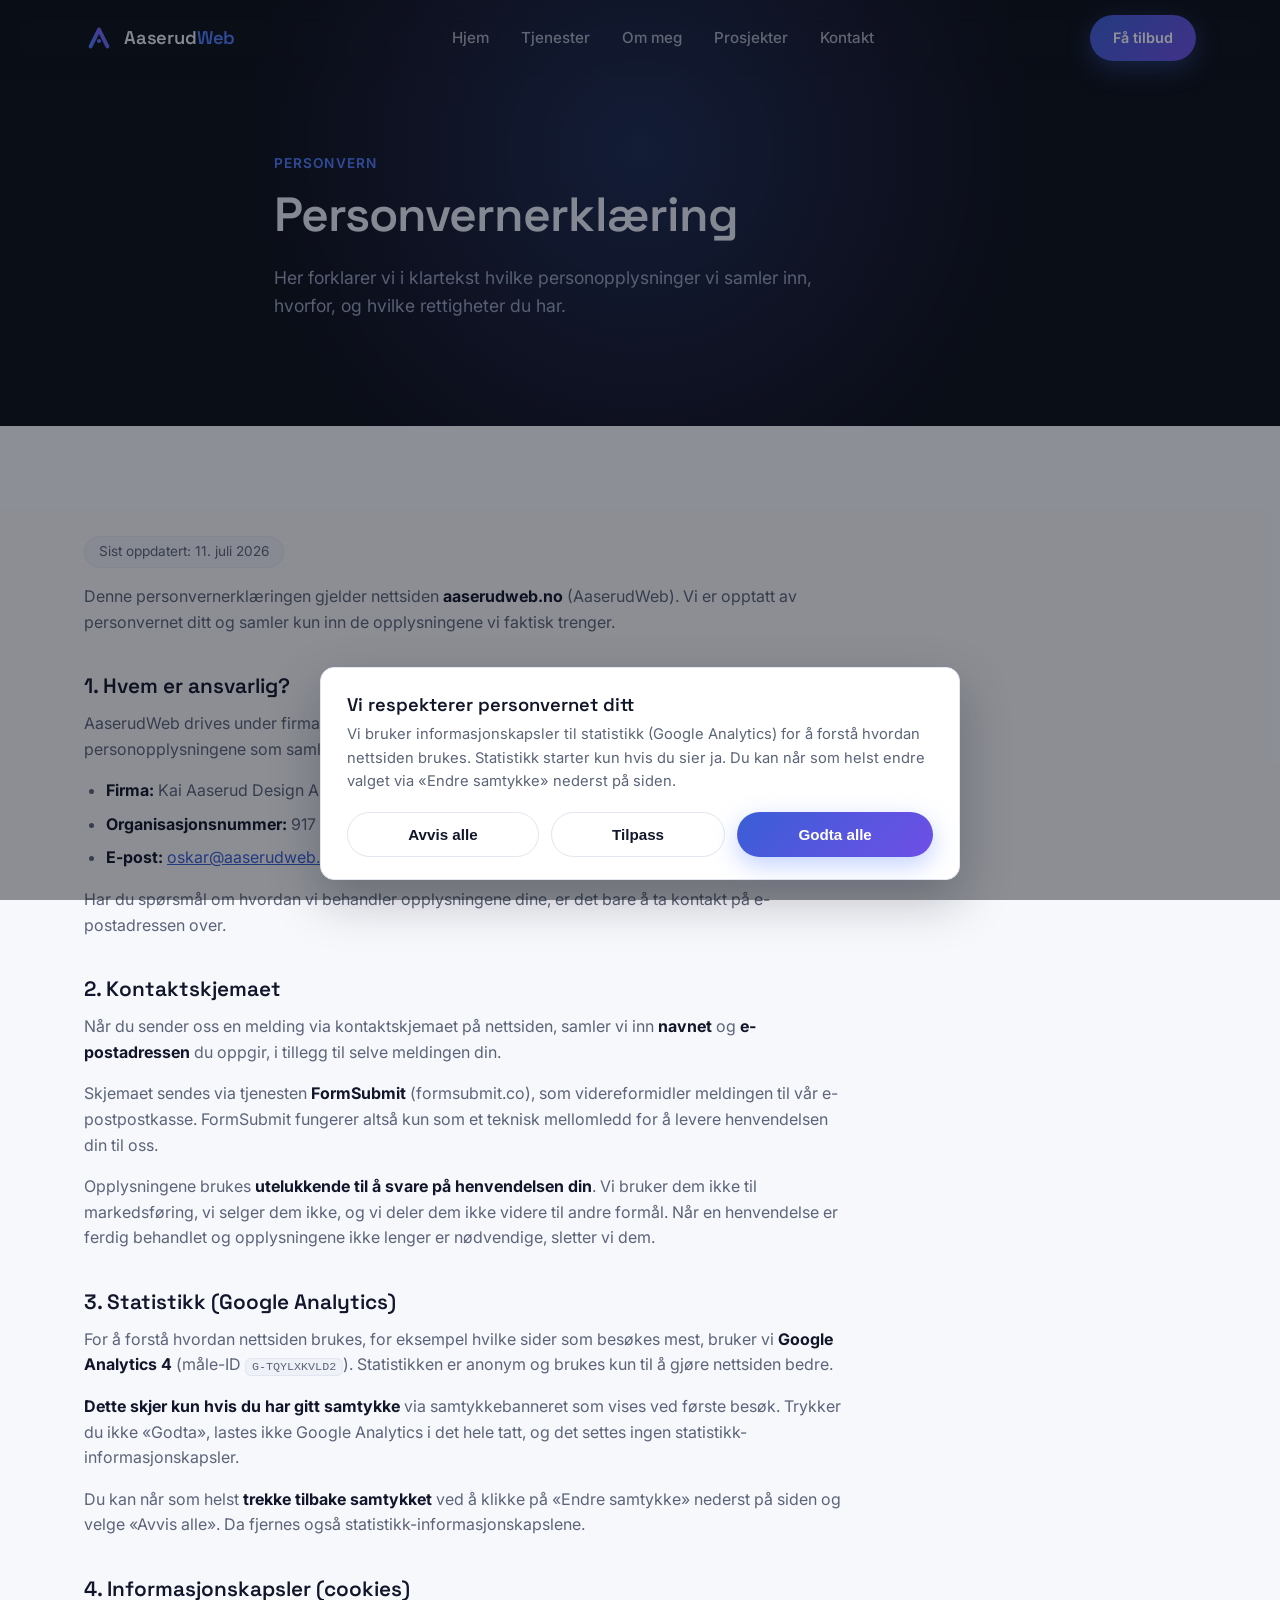
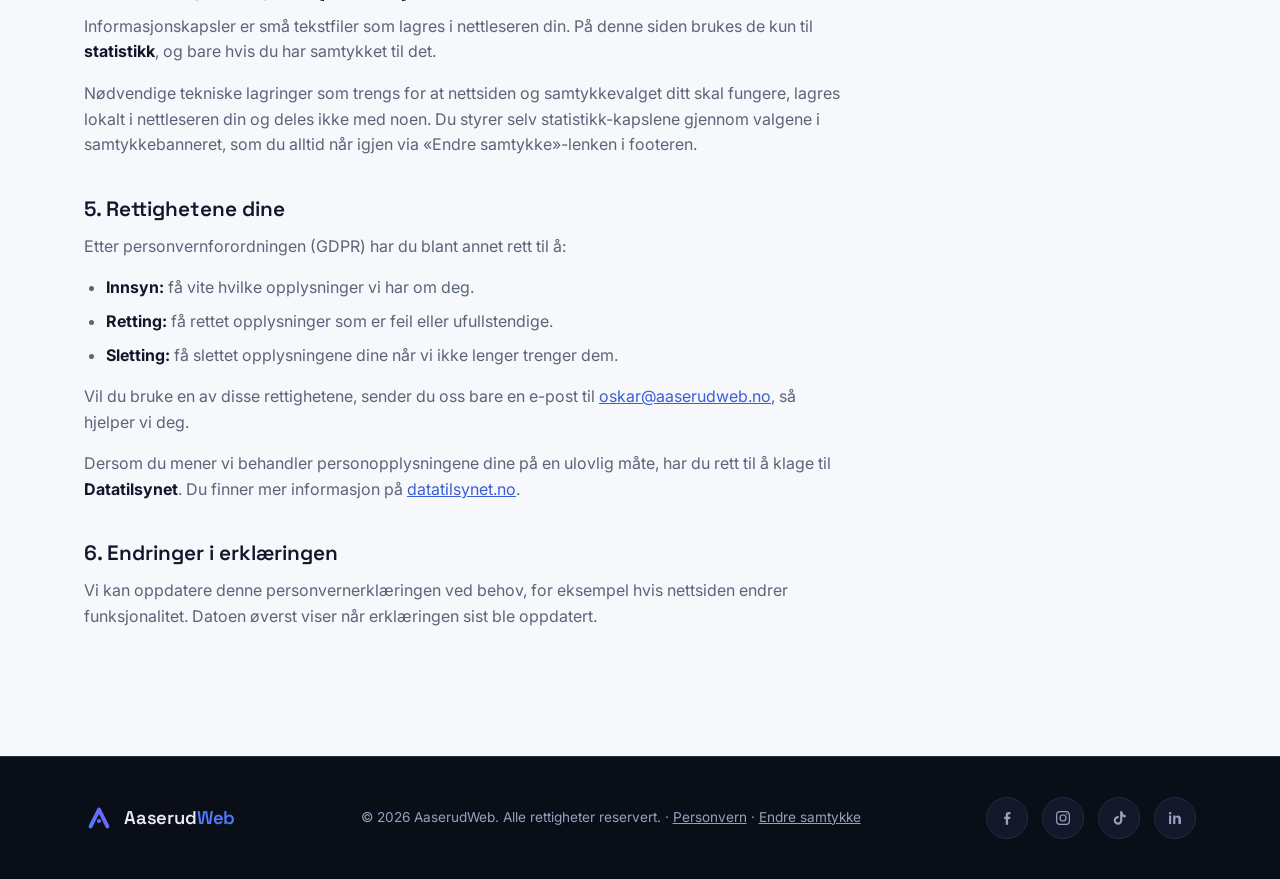
==== commit b5e69bbe: "Forbedre SEO og synlighet (lokal, Hadeland) Legg til Open Graph/Twitter-metadata med branded delings" ====
--- a/personvern.html
+++ b/personvern.html
@@ -4,7 +4,15 @@
 <meta charset="UTF-8">
 <meta name="viewport" content="width=device-width, initial-scale=1.0">
 <title>Personvernerklæring | AaserudWeb</title>
-<meta name="description" content="Personvernerklæring for AaserudWeb – hvordan vi behandler personopplysninger fra kontaktskjema og statistikk.">
+<meta name="description" content="Personvernerklæring for AaserudWeb. Slik behandler vi personopplysninger fra kontaktskjema og statistikk.">
+<link rel="canonical" href="https://aaserudweb.no/personvern.html">
+<meta property="og:type" content="article">
+<meta property="og:site_name" content="AaserudWeb">
+<meta property="og:locale" content="nb_NO">
+<meta property="og:title" content="Personvernerklæring | AaserudWeb">
+<meta property="og:description" content="Slik behandler AaserudWeb personopplysninger fra kontaktskjema og statistikk.">
+<meta property="og:url" content="https://aaserudweb.no/personvern.html">
+<meta property="og:image" content="https://aaserudweb.no/bilder/og-image.png">
 <link rel="preconnect" href="https://fonts.googleapis.com">
 <link rel="preconnect" href="https://fonts.gstatic.com" crossorigin>
 <link href="https://fonts.googleapis.com/css2?family=Space+Grotesk:wght@400;500;600;700&family=Inter:wght@400;500;600&display=swap" rel="stylesheet">
@@ -118,7 +126,7 @@
         <!-- 3. Google Analytics -->
         <h2>3. Statistikk (Google Analytics)</h2>
         <p>
-          For å forstå hvordan nettsiden brukes – for eksempel hvilke sider som besøkes mest –
+          For å forstå hvordan nettsiden brukes, for eksempel hvilke sider som besøkes mest,
           bruker vi <strong>Google Analytics 4</strong> (måle-ID <code>G-TQYLXKVLD2</code>).
           Statistikken er anonym og brukes kun til å gjøre nettsiden bedre.
         </p>
@@ -152,9 +160,9 @@
           Etter personvernforordningen (GDPR) har du blant annet rett til å:
         </p>
         <ul>
-          <li><strong>Innsyn</strong> – få vite hvilke opplysninger vi har om deg.</li>
-          <li><strong>Retting</strong> – få rettet opplysninger som er feil eller ufullstendige.</li>
-          <li><strong>Sletting</strong> – få slettet opplysningene dine når vi ikke lenger trenger dem.</li>
+          <li><strong>Innsyn:</strong> få vite hvilke opplysninger vi har om deg.</li>
+          <li><strong>Retting:</strong> få rettet opplysninger som er feil eller ufullstendige.</li>
+          <li><strong>Sletting:</strong> få slettet opplysningene dine når vi ikke lenger trenger dem.</li>
         </ul>
         <p>
           Vil du bruke en av disse rettighetene, sender du oss bare en e-post til
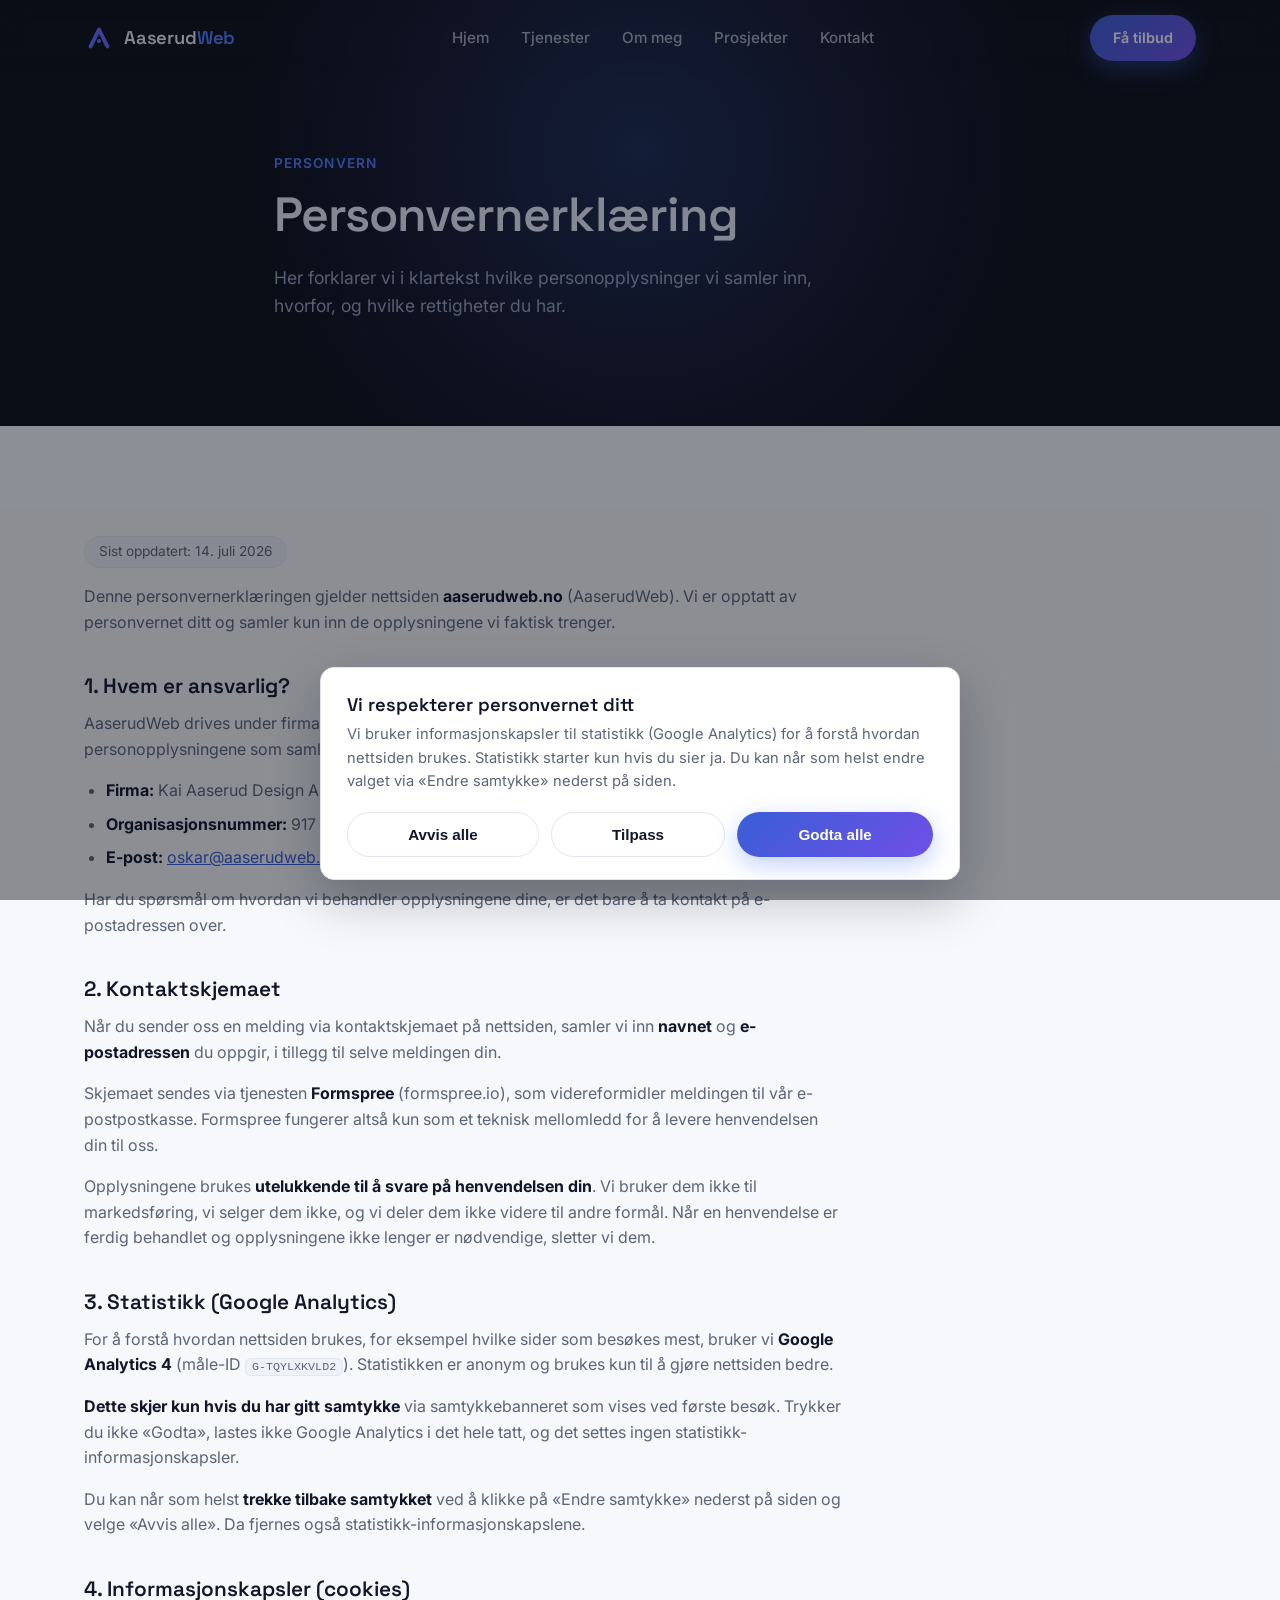
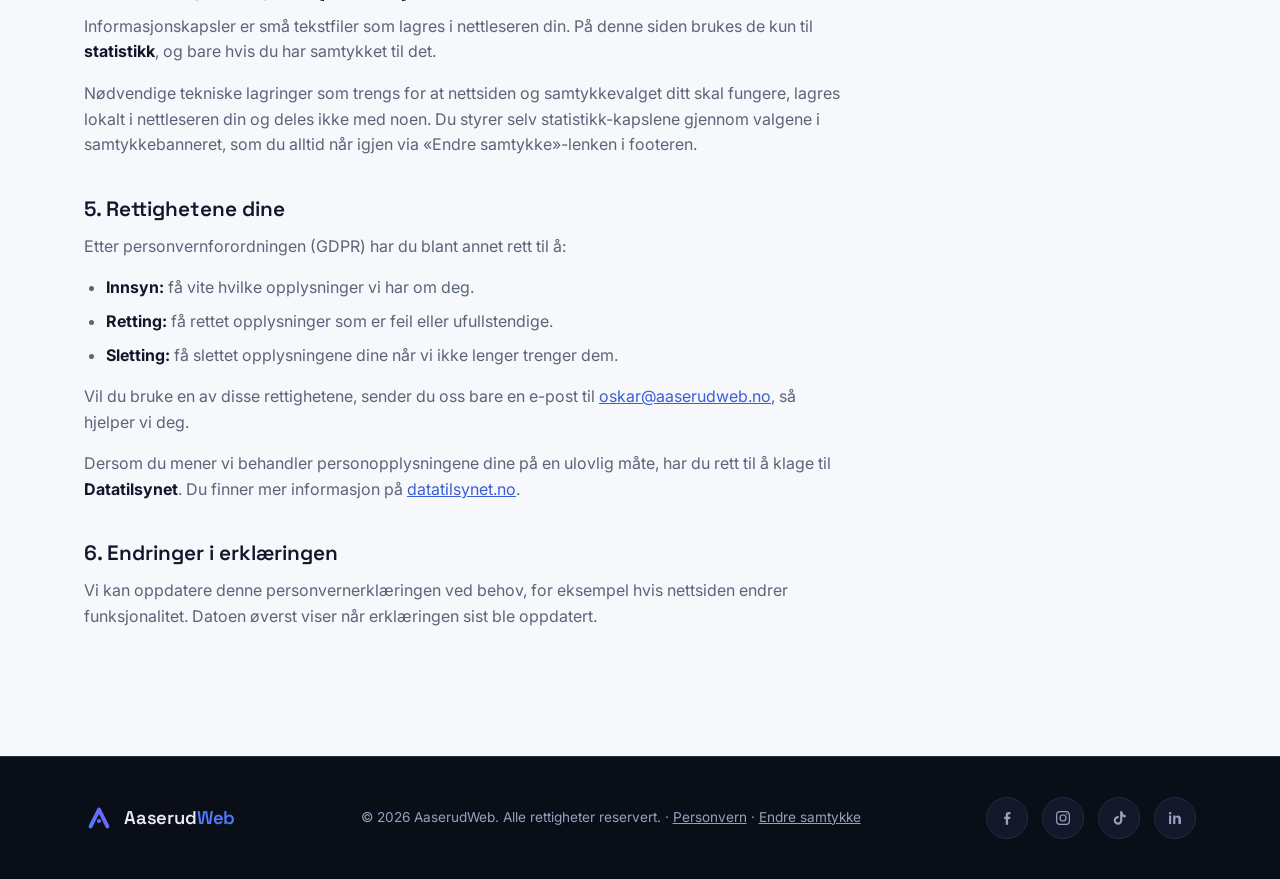
==== commit d30ea0ed: "Bytt kontaktskjema fra FormSubmit til Formspree FormSubmit hadde nedetid (Cloudflare 522) og skjemae" ====
--- a/personvern.html
+++ b/personvern.html
@@ -80,7 +80,7 @@
     <div class="container">
       <article class="legal">
 
-        <p class="legal-updated">Sist oppdatert: 11. juli 2026</p>
+        <p class="legal-updated">Sist oppdatert: 14. juli 2026</p>
 
         <p>
           Denne personvernerklæringen gjelder nettsiden
@@ -112,8 +112,8 @@
           selve meldingen din.
         </p>
         <p>
-          Skjemaet sendes via tjenesten <strong>FormSubmit</strong> (formsubmit.co), som
-          videreformidler meldingen til vår e-postpostkasse. FormSubmit fungerer altså kun som
+          Skjemaet sendes via tjenesten <strong>Formspree</strong> (formspree.io), som
+          videreformidler meldingen til vår e-postpostkasse. Formspree fungerer altså kun som
           et teknisk mellomledd for å levere henvendelsen din til oss.
         </p>
         <p>
--- a/css/style.css
+++ b/css/style.css
@@ -496,6 +496,9 @@
 }
 
 .form-note { margin-top: 14px; font-size: 0.85rem; color: var(--accent-strong); text-align: center; min-height: 1.2em; }
+/* Feilmelding hvis skjemaet ikke lot seg sende. Mørk rød for god lesbarhet (WCAG AA). */
+.form-note.error { color: #b3261e; }
+.form-note.error a { color: inherit; text-decoration: underline; font-weight: 600; }
 
 /* ===== Footer ===== */
 .site-footer {
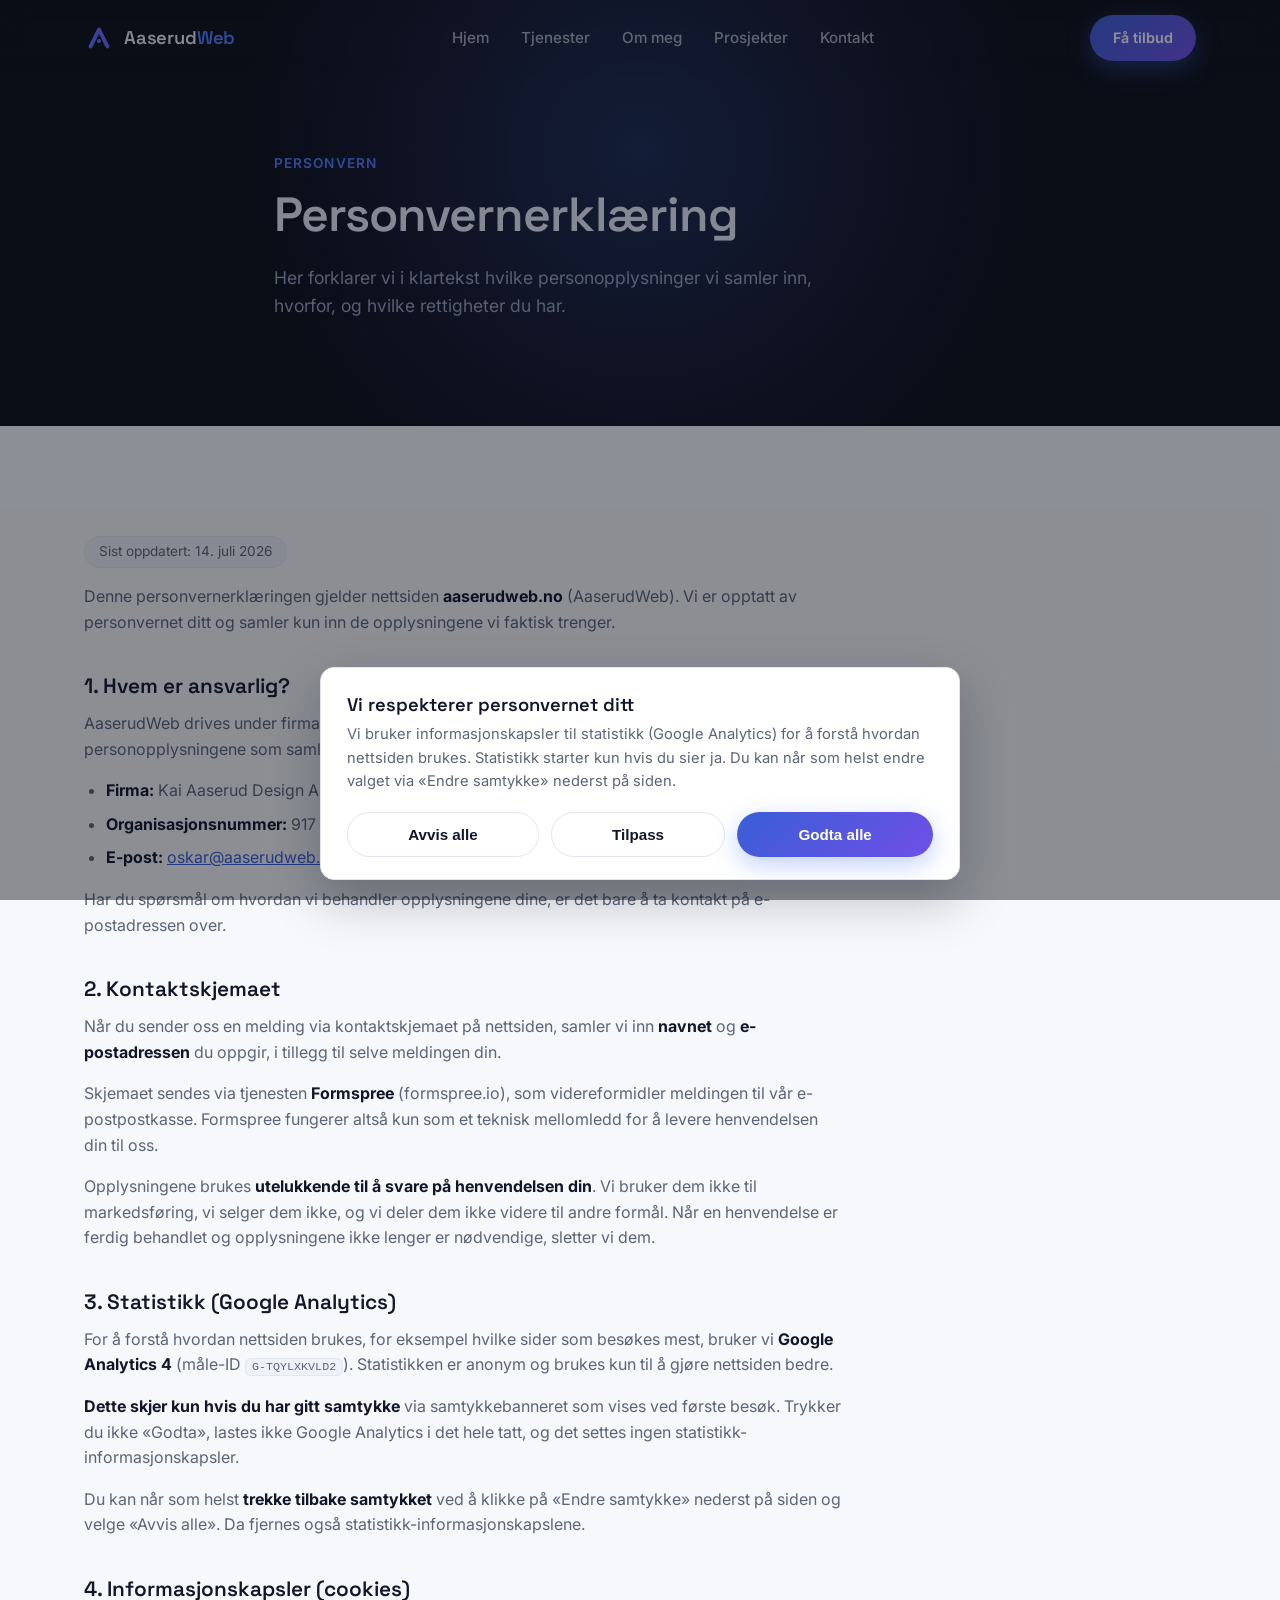
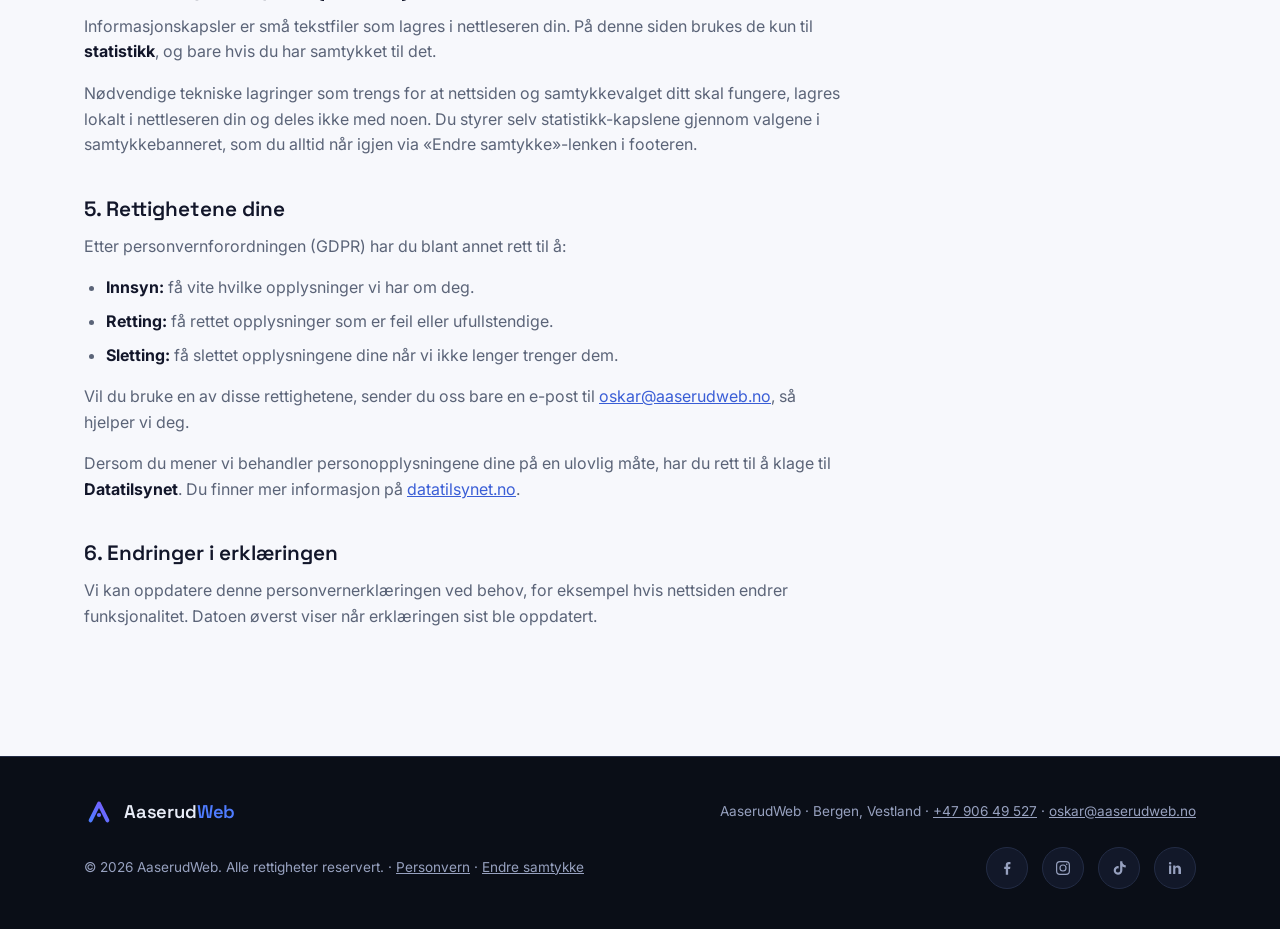
==== commit 1e49ab60: "Relocate business from Hadeland to Bergen Bergen becomes the primary market; Hadeland stays as a sec" ====
--- a/personvern.html
+++ b/personvern.html
@@ -193,6 +193,9 @@
       <svg class="logo-mark" aria-hidden="true"><use href="#logo-mark"/></svg>
       <span class="logo-text">Aaserud<span class="logo-accent">Web</span></span>
     </a>
+    <p class="footer-nap">AaserudWeb &middot; Bergen, Vestland &middot;
+      <a href="tel:+4790649527">+47 906 49 527</a> &middot;
+      <a href="mailto:oskar@aaserudweb.no">oskar@aaserudweb.no</a></p>
     <p>&copy; <span id="year"></span> AaserudWeb. Alle rettigheter reservert.
       &middot; <a href="personvern.html">Personvern</a>
       &middot; <button type="button" class="consent-reopen" data-consent-reopen>Endre samtykke</button></p>
--- a/css/style.css
+++ b/css/style.css
@@ -420,6 +420,32 @@
 .visual-lines span:nth-child(3) { width: 60%; }
 .visual-lines span:nth-child(4) { width: 88%; }
 
+/* ===== FAQ =====
+   Svarene står åpne, ikke i en accordion: det er bare to spørsmål, og teksten
+   er det både besøkende og søkemotorer skal kunne lese med én gang.
+   Hårstrek på toppen skiller seksjonen fra prosjekter, som har samme bakgrunn. */
+.faq { border-top: 1px solid var(--border); }
+
+.faq-grid {
+  display: grid;
+  grid-template-columns: 1fr 1fr;
+  gap: 24px;
+  margin-top: 44px;
+}
+
+/* Samme flate som kortene, men romsligere og uten hover-effekt – panelene er
+   ikke klikkbare, og da skal de heller ikke oppføre seg som om de er det. */
+.faq-item {
+  background: var(--surface);
+  border: 1px solid var(--border);
+  border-radius: var(--radius);
+  padding: 34px 30px;
+  box-shadow: 0 1px 2px rgba(18, 22, 42, 0.04);
+}
+
+.faq-item h3 { font-size: 1.15rem; margin-bottom: 12px; }
+.faq-item p { color: var(--text-muted); }
+
 /* ===== Contact ===== */
 .contact-grid {
   display: grid;
@@ -435,6 +461,8 @@
 .contact-label { font-size: 0.8rem; color: var(--text-muted); text-transform: uppercase; letter-spacing: 0.05em; margin-bottom: 4px; }
 .contact-list a { font-size: 1.05rem; font-weight: 500; transition: color 0.2s ease; }
 .contact-list a:hover { color: var(--accent-strong); }
+/* «Sted» er ikke en lenke, men skal ha samme vekt som e-post og telefon. */
+.contact-value { font-size: 1.05rem; font-weight: 500; }
 
 .social-links { display: flex; gap: 14px; margin-top: 8px; }
 .social-icon {
@@ -557,7 +585,7 @@
 
   .grid-4 { grid-template-columns: repeat(2, 1fr); }
   .grid-3 { grid-template-columns: 1fr; }
-  .about-grid, .contact-grid { grid-template-columns: 1fr; }
+  .about-grid, .contact-grid, .faq-grid { grid-template-columns: 1fr; }
   .about-visual { order: -1; position: static; }
 }
 
